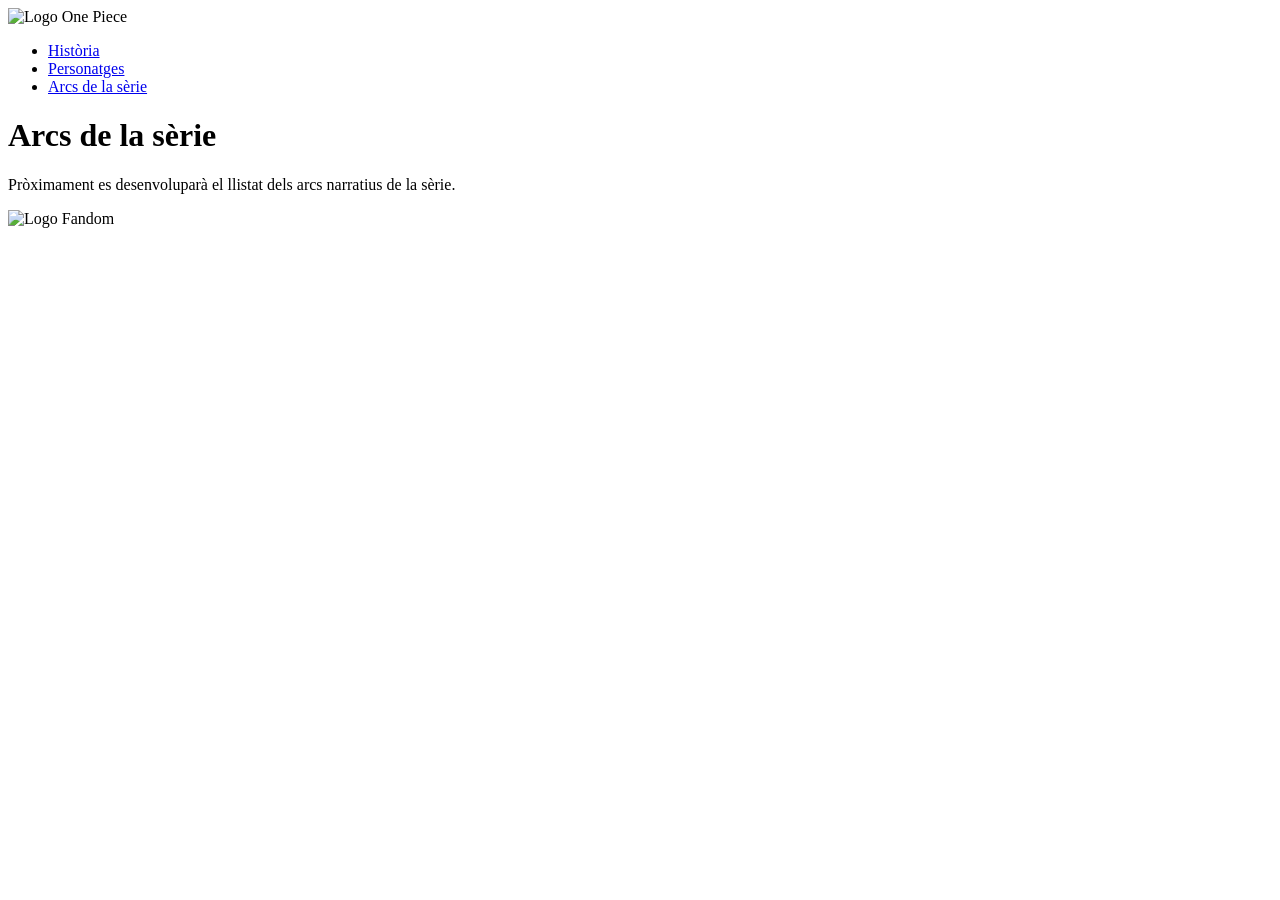
==== serie-llistat-arcs.html @ 221294d3 "Add files via upload" ====
<!DOCTYPE html>
<html lang="ca">
<head>
    <meta charset="UTF-8">
    <meta name="viewport" content="width=device-width, initial-scale=1.0">
    <meta name="description" content="Llistat d'arcs narratius de la sèrie One Piece.">
    <meta name="author" content="Nom de l'Estudiant">
    <title>Arcs de la Sèrie - Wiki One Piece</title>
    <link rel="stylesheet" href="css/estils.css">
</head>
<body>
    <header class="capcalera-principal">
        <div class="logo-container">
            <img src="img/Site-logo_catala.webp" alt="Logo One Piece" class="logo-capcalera">
        </div>
        <nav class="menu-navegacio">
            <ul>
                <li><a href="serie-historia.html">Història</a></li>
                <li><a href="serie-personatges.html">Personatges</a></li>
                <li><a href="serie-llistat-arcs.html" class="actiu">Arcs de la sèrie</a></li>
            </ul>
        </nav>
    </header>

    <main class="contenidor-article">
        <h1>Arcs de la sèrie</h1>
        <p>Pròximament es desenvoluparà el llistat dels arcs narratius de la sèrie.</p>
    </main>

    <footer class="peu-pagina">
        <div class="contenidor-peu">
            <img src="img/fandom20-footer-logo.webp" alt="Logo Fandom" class="logo-fandom">
        </div>
    </footer>
</body>
</html>
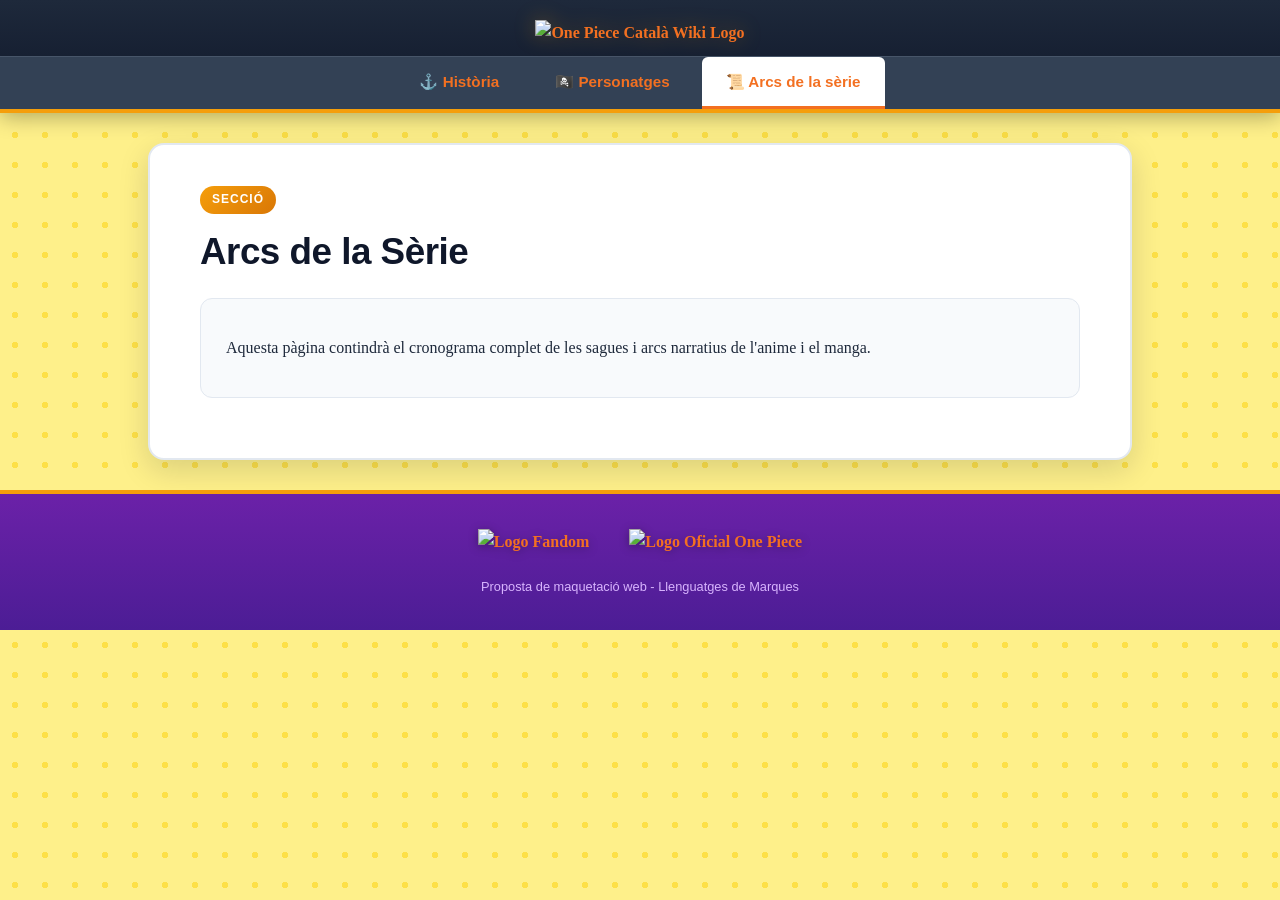
==== commit 35729b11: "Update serie-llistat-arcs.html" ====
--- a/serie-llistat-arcs.html
+++ b/serie-llistat-arcs.html
@@ -3,34 +3,51 @@
 <head>
     <meta charset="UTF-8">
     <meta name="viewport" content="width=device-width, initial-scale=1.0">
-    <meta name="description" content="Llistat d'arcs narratius de la sèrie One Piece.">
-    <meta name="author" content="Nom de l'Estudiant">
-    <title>Arcs de la Sèrie - Wiki One Piece</title>
-    <link rel="stylesheet" href="css/estils.css">
+    <meta name="description" content="Arcs narratius de la sèrie One Piece.">
+    <meta name="author" content="Miquel Carbó">
+    <title>Arcs de la sèrie | One Piece Català Wiki</title>
+    <link rel="stylesheet" href="estils.css">
 </head>
 <body>
+
     <header class="capcalera-principal">
-        <div class="logo-container">
-            <img src="img/Site-logo_catala.webp" alt="Logo One Piece" class="logo-capcalera">
+        <div class="logo-box">
+            <a href="serie-historia.html">
+                <img src="Site-logo_catala.webp" alt="One Piece Català Wiki Logo" class="logo-wiki">
+            </a>
         </div>
+        
         <nav class="menu-navegacio">
             <ul>
-                <li><a href="serie-historia.html">Història</a></li>
-                <li><a href="serie-personatges.html">Personatges</a></li>
-                <li><a href="serie-llistat-arcs.html" class="actiu">Arcs de la sèrie</a></li>
+                <li><a href="serie-historia.html">⚓ Història</a></li>
+                <li><a href="serie-personatges.html">🏴‍☠️ Personatges</a></li>
+                <li><a href="serie-llistat-arcs.html" class="actiu">📜 Arcs de la sèrie</a></li>
             </ul>
         </nav>
     </header>
 
-    <main class="contenidor-article">
-        <h1>Arcs de la sèrie</h1>
-        <p>Pròximament es desenvoluparà el llistat dels arcs narratius de la sèrie.</p>
+    <main class="contenidor-principal">
+        <header class="capcalera-article">
+            <span class="badge-tag">Secció</span>
+            <h1 class="titol-principal">Arcs de la Sèrie</h1>
+        </header>
+
+        <section class="seccio-card">
+            <p>Aquesta pàgina contindrà el cronograma complet de les sagues i arcs narratius de l'anime i el manga.</p>
+        </section>
     </main>
 
-    <footer class="peu-pagina">
-        <div class="contenidor-peu">
-            <img src="img/fandom20-footer-logo.webp" alt="Logo Fandom" class="logo-fandom">
+    <footer class="peu-fandom">
+        <div class="contenidor-logos-peu">
+            <a href="https://fandom.com" target="_blank" rel="noopener">
+                <img src="fandom20-footer-logo.webp" alt="Logo Fandom" class="logo-fandom">
+            </a>
+            <a href="https://one-piece.com/index.html" target="_blank" rel="noopener">
+                <img src="logo_onepiece.png" alt="Logo Oficial One Piece" class="logo-op-official">
+            </a>
         </div>
+        <p class="copyright-peu">Proposta de maquetació web - Llenguatges de Marques</p>
     </footer>
+
 </body>
 </html>
--- a/estils.css
+++ b/estils.css
@@ -0,0 +1,282 @@
+/* ===================================================
+   FULL D'ESTILS ONE PIECE - VIBRANT I MODERN
+   =================================================== */
+
+:root {
+    --color-fons-principal: #fef08a;
+    --color-blau-ocea: #0f172a;
+    --color-blau-mar: #0284c7;
+    --color-taronja-luffy: #f37021;
+    --color-text-base: #1e293b;
+    --color-lila-fandom: #581c87;
+    --color-or-detall: #f59e0b;
+}
+
+body {
+    background-color: var(--color-fons-principal);
+    background-image: radial-gradient(#fde047 15%, transparent 16%);
+    background-size: 30px 30px;
+    font-family: Georgia, "Times New Roman", serif;
+    color: var(--color-text-base);
+    margin: 0;
+    padding: 0;
+    line-height: 1.65;
+}
+
+a {
+    color: var(--color-taronja-luffy);
+    text-decoration: none;
+    font-weight: 600;
+    transition: all 0.25s ease;
+}
+
+a:hover {
+    color: var(--color-text-base);
+    border-bottom: 2px solid var(--color-text-base);
+}
+
+.capcalera-principal {
+    background: linear-gradient(180deg, #1e293b 0%, #0f172a 100%);
+    border-bottom: 4px solid var(--color-or-detall);
+    text-align: center;
+    padding-top: 20px;
+    box-shadow: 0 4px 20px rgba(0, 0, 0, 0.3);
+}
+
+.logo-wiki {
+    max-width: 310px;
+    height: auto;
+    filter: drop-shadow(0 0 10px rgba(245, 158, 11, 0.3));
+    transition: transform 0.3s ease;
+}
+
+.logo-wiki:hover {
+    transform: scale(1.03);
+}
+
+.menu-navegacio {
+    background-color: #334155;
+    border-top: 1px solid #475569;
+    margin-top: 10px;
+}
+
+.menu-navegacio ul {
+    list-style: none;
+    margin: 0;
+    padding: 0;
+    display: flex;
+    justify-content: center;
+    flex-wrap: wrap;
+}
+
+.menu-navegacio li {
+    margin: 0 4px;
+}
+
+.menu-navegacio a {
+    display: block;
+    padding: 12px 24px;
+    color: var(--color-taronja-luffy);
+    font-family: Arial, Helvetica, sans-serif;
+    font-size: 0.95em;
+    font-weight: bold;
+    border-radius: 6px 6px 0 0;
+}
+
+.menu-navegacio a.actiu {
+    background-color: #ffffff;
+    color: var(--color-taronja-luffy);
+    border-bottom: 3px solid var(--color-taronja-luffy);
+}
+
+.menu-navegacio a:hover {
+    background-color: #ffffff;
+    color: var(--color-text-base);
+    border-bottom: 3px solid var(--color-text-base);
+}
+
+.contenidor-principal {
+    max-width: 880px;
+    margin: 30px auto;
+    background-color: #ffffff;
+    padding: 40px 50px;
+    border-radius: 16px;
+    box-shadow: 0 10px 30px rgba(15, 23, 42, 0.15);
+    border: 2px solid #e2e8f0;
+}
+
+.badge-tag {
+    display: inline-block;
+    background: linear-gradient(135deg, #f59e0b, #d97706);
+    color: #ffffff;
+    font-family: Arial, sans-serif;
+    font-size: 0.75em;
+    font-weight: bold;
+    text-transform: uppercase;
+    padding: 4px 12px;
+    border-radius: 20px;
+    letter-spacing: 1px;
+    margin-bottom: 8px;
+}
+
+.titol-principal {
+    font-family: Arial, Helvetica, sans-serif;
+    font-size: 2.3em;
+    color: var(--color-blau-ocea);
+    margin: 0 0 15px 0;
+    letter-spacing: -0.5px;
+}
+
+h2 {
+    font-family: Arial, Helvetica, sans-serif;
+    font-size: 1.45em;
+    color: var(--color-blau-ocea);
+    margin-top: 25px;
+    margin-bottom: 12px;
+    padding-bottom: 6px;
+    border-bottom: 2px solid #cbd5e1;
+}
+
+.text-destacat {
+    font-size: 1.08em;
+    background-color: #f8fafc;
+    border-left: 4px solid var(--color-taronja-luffy);
+    padding: 12px 18px;
+    border-radius: 0 8px 8px 0;
+}
+
+.meta-info {
+    display: flex;
+    justify-content: space-between;
+    align-items: center;
+    font-family: Arial, sans-serif;
+    font-size: 0.88em;
+    color: #64748b;
+    margin-top: 20px;
+}
+
+.icones-xarxes img {
+    width: 22px;
+    height: 22px;
+    margin-left: 8px;
+    vertical-align: middle;
+    transition: transform 0.2s ease;
+}
+
+.icones-xarxes img:hover {
+    transform: translateY(-3px);
+}
+
+.linia-separadora {
+    border: 0;
+    height: 1px;
+    background: linear-gradient(90deg, #cbd5e1, transparent);
+    margin: 15px 0 25px 0;
+}
+
+.caixa-imatge {
+    margin: 25px 0;
+    text-align: center;
+}
+
+.img-article {
+    max-width: 100%;
+    height: auto;
+    border-radius: 12px;
+    box-shadow: 0 8px 20px rgba(0, 0, 0, 0.12);
+    border: 3px solid #f1f5f9;
+}
+
+.imatge-caption {
+    font-size: 0.85em;
+    color: #64748b;
+    margin-top: 8px;
+    font-style: italic;
+}
+
+.contenidor-tweet {
+    display: flex;
+    justify-content: center;
+    margin: 30px 0;
+}
+
+.seccio-card {
+    background-color: #f8fafc;
+    border: 1px solid #e2e8f0;
+    border-radius: 12px;
+    padding: 20px 25px;
+    margin-bottom: 20px;
+    transition: box-shadow 0.3s ease;
+}
+
+.seccio-card:hover {
+    box-shadow: 0 6px 18px rgba(0, 0, 0, 0.06);
+}
+
+.caixa-curiositats {
+    background: #fffbebf5;
+    border: 1px solid #fde68a;
+}
+
+.llista-pirata {
+    list-style: none;
+    padding-left: 0;
+}
+
+.llista-pirata li {
+    position: relative;
+    padding-left: 28px;
+    margin-bottom: 12px;
+}
+
+.llista-pirata li::before {
+    content: "☠️";
+    position: absolute;
+    left: 0;
+    top: 2px;
+    font-size: 0.9em;
+}
+
+.bloc-enllacos-inferiors {
+    margin-top: 35px;
+    padding-top: 15px;
+    border-top: 1px solid #e2e8f0;
+    font-family: Arial, sans-serif;
+}
+
+.bloc-enllacos-inferiors p {
+    margin: 8px 0;
+}
+
+.peu-fandom {
+    background: linear-gradient(180deg, #6b21a8 0%, #4c1d95 100%);
+    border-top: 4px solid var(--color-or-detall);
+    padding: 35px 0 20px 0;
+    text-align: center;
+    color: #f3e8ff;
+}
+
+.contenidor-logos-peu {
+    display: flex;
+    justify-content: center;
+    align-items: center;
+    gap: 40px;
+    flex-wrap: wrap;
+}
+
+.logo-fandom {
+    height: 48px;
+    filter: drop-shadow(0 2px 5px rgba(0,0,0,0.3));
+}
+
+.logo-op-official {
+    height: 55px;
+    filter: drop-shadow(0 2px 5px rgba(0,0,0,0.3));
+}
+
+.copyright-peu {
+    font-family: Arial, sans-serif;
+    font-size: 0.8em;
+    color: #d8b4fe;
+    margin-top: 20px;
+}
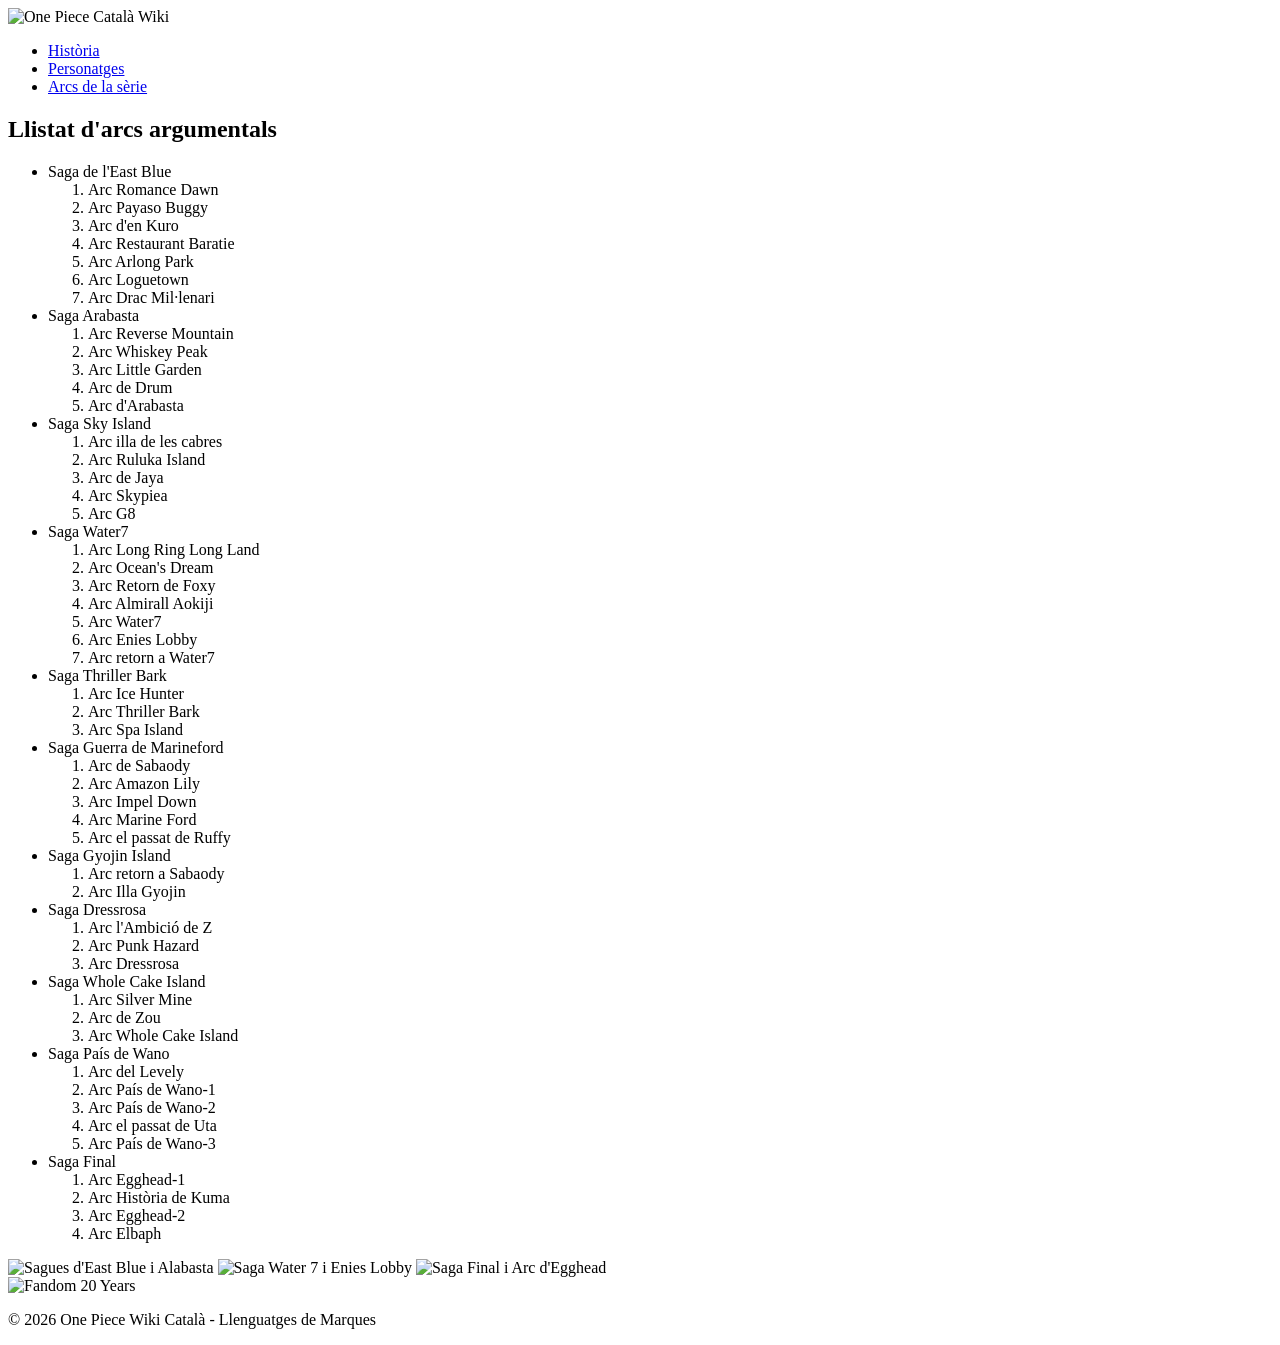
==== commit 2a7d520b: "Update serie-llistat-arcs.html" ====
--- a/serie-llistat-arcs.html
+++ b/serie-llistat-arcs.html
@@ -3,50 +3,153 @@
 <head>
     <meta charset="UTF-8">
     <meta name="viewport" content="width=device-width, initial-scale=1.0">
-    <meta name="description" content="Arcs narratius de la sèrie One Piece.">
-    <meta name="author" content="Miquel Carbó">
-    <title>Arcs de la sèrie | One Piece Català Wiki</title>
-    <link rel="stylesheet" href="estils.css">
+    <meta name="description" content="Llistat complet de sagues i arcs argumentals de One Piece">
+    <meta name="author" content="Nom i Cognoms">
+    <meta name="keywords" content="One Piece, Arcs, Sagues, East Blue, Arabasta, Wano, Water 7">
+    <title>One Piece - Arcs de la sèrie</title>
+    <link rel="stylesheet" href="css/estils.css">
 </head>
 <body>
 
-    <header class="capcalera-principal">
-        <div class="logo-box">
-            <a href="serie-historia.html">
-                <img src="Site-logo_catala.webp" alt="One Piece Català Wiki Logo" class="logo-wiki">
-            </a>
+    <header>
+        <div class="capcalera-logo">
+            <img src="img/Site-logo_catala.webp" alt="One Piece Català Wiki" class="logo-principal">
         </div>
-        
-        <nav class="menu-navegacio">
-            <ul>
-                <li><a href="serie-historia.html">⚓ Història</a></li>
-                <li><a href="serie-personatges.html">🏴‍☠️ Personatges</a></li>
-                <li><a href="serie-llistat-arcs.html" class="actiu">📜 Arcs de la sèrie</a></li>
+        <nav>
+            <ul class="menu-navegacio">
+                <li><a href="serie-historia.html">Història</a></li>
+                <li><a href="serie-personatges.html">Personatges</a></li>
+                <li><a href="serie-llistat-arcs.html" class="actiu">Arcs de la sèrie</a></li>
             </ul>
         </nav>
     </header>
 
-    <main class="contenidor-principal">
-        <header class="capcalera-article">
-            <span class="badge-tag">Secció</span>
-            <h1 class="titol-principal">Arcs de la Sèrie</h1>
-        </header>
+    <main class="contenidor-flex">
+        <!-- Columna 1: Llistat d'arcs anidats -->
+        <section class="columna-llista">
+            <h2>Llistat d'arcs argumentals</h2>
+            
+            <ul class="llista-sagues-principal">
+                <li>
+                    <span class="titol-saga">Saga de l'East Blue</span>
+                    <ol class="llista-arcs-anidada">
+                        <li>Arc Romance Dawn</li>
+                        <li>Arc Payaso Buggy</li>
+                        <li>Arc d'en Kuro</li>
+                        <li>Arc Restaurant Baratie</li>
+                        <li>Arc Arlong Park</li>
+                        <li>Arc Loguetown</li>
+                        <li>Arc Drac Mil·lenari</li>
+                    </ol>
+                </li>
+                <li>
+                    <span class="titol-saga">Saga Arabasta</span>
+                    <ol class="llista-arcs-anidada">
+                        <li>Arc Reverse Mountain</li>
+                        <li>Arc Whiskey Peak</li>
+                        <li>Arc Little Garden</li>
+                        <li>Arc de Drum</li>
+                        <li>Arc d'Arabasta</li>
+                    </ol>
+                </li>
+                <li>
+                    <span class="titol-saga">Saga Sky Island</span>
+                    <ol class="llista-arcs-anidada">
+                        <li>Arc illa de les cabres</li>
+                        <li>Arc Ruluka Island</li>
+                        <li>Arc de Jaya</li>
+                        <li>Arc Skypiea</li>
+                        <li>Arc G8</li>
+                    </ol>
+                </li>
+                <li>
+                    <span class="titol-saga">Saga Water7</span>
+                    <ol class="llista-arcs-anidada">
+                        <li>Arc Long Ring Long Land</li>
+                        <li>Arc Ocean's Dream</li>
+                        <li>Arc Retorn de Foxy</li>
+                        <li>Arc Almirall Aokiji</li>
+                        <li>Arc Water7</li>
+                        <li>Arc Enies Lobby</li>
+                        <li>Arc retorn a Water7</li>
+                    </ol>
+                </li>
+                <li>
+                    <span class="titol-saga">Saga Thriller Bark</span>
+                    <ol class="llista-arcs-anidada">
+                        <li>Arc Ice Hunter</li>
+                        <li>Arc Thriller Bark</li>
+                        <li>Arc Spa Island</li>
+                    </ol>
+                </li>
+                <li>
+                    <span class="titol-saga">Saga Guerra de Marineford</span>
+                    <ol class="llista-arcs-anidada">
+                        <li>Arc de Sabaody</li>
+                        <li>Arc Amazon Lily</li>
+                        <li>Arc Impel Down</li>
+                        <li>Arc Marine Ford</li>
+                        <li>Arc el passat de Ruffy</li>
+                    </ol>
+                </li>
+                <li>
+                    <span class="titol-saga">Saga Gyojin Island</span>
+                    <ol class="llista-arcs-anidada">
+                        <li>Arc retorn a Sabaody</li>
+                        <li>Arc Illa Gyojin</li>
+                    </ol>
+                </li>
+                <li>
+                    <span class="titol-saga">Saga Dressrosa</span>
+                    <ol class="llista-arcs-anidada">
+                        <li>Arc l'Ambició de Z</li>
+                        <li>Arc Punk Hazard</li>
+                        <li>Arc Dressrosa</li>
+                    </ol>
+                </li>
+                <li>
+                    <span class="titol-saga">Saga Whole Cake Island</span>
+                    <ol class="llista-arcs-anidada">
+                        <li>Arc Silver Mine</li>
+                        <li>Arc de Zou</li>
+                        <li>Arc Whole Cake Island</li>
+                    </ol>
+                </li>
+                <li>
+                    <span class="titol-saga">Saga País de Wano</span>
+                    <ol class="llista-arcs-anidada">
+                        <li>Arc del Levely</li>
+                        <li>Arc País de Wano-1</li>
+                        <li>Arc País de Wano-2</li>
+                        <li>Arc el passat de Uta</li>
+                        <li>Arc País de Wano-3</li>
+                    </ol>
+                </li>
+                <li>
+                    <span class="titol-saga">Saga Final</span>
+                    <ol class="llista-arcs-anidada">
+                        <li>Arc Egghead-1</li>
+                        <li>Arc Història de Kuma</li>
+                        <li>Arc Egghead-2</li>
+                        <li>Arc Elbaph</li>
+                    </ol>
+                </li>
+            </ul>
+        </section>
 
-        <section class="seccio-card">
-            <p>Aquesta pàgina contindrà el cronograma complet de les sagues i arcs narratius de l'anime i el manga.</p>
+        <!-- Columna 2: Imatges promocionals de 650x800px -->
+        <section class="columna-imatges">
+            <img src="img/imatge-llista_arcs-serie.jpg" alt="Sagues d'East Blue i Alabasta" class="img-arc-galeria">
+            <img src="img/imatge-historia.jpg" alt="Saga Water 7 i Enies Lobby" class="img-arc-galeria">
+            <img src="img/imatge-personatges.jpg" alt="Saga Final i Arc d'Egghead" class="img-arc-galeria">
         </section>
     </main>
 
-    <footer class="peu-fandom">
-        <div class="contenidor-logos-peu">
-            <a href="https://fandom.com" target="_blank" rel="noopener">
-                <img src="fandom20-footer-logo.webp" alt="Logo Fandom" class="logo-fandom">
-            </a>
-            <a href="https://one-piece.com/index.html" target="_blank" rel="noopener">
-                <img src="logo_onepiece.png" alt="Logo Oficial One Piece" class="logo-op-official">
-            </a>
+    <footer>
+        <div class="footer-contingut">
+            <img src="img/fandom20-footer-logo.webp" alt="Fandom 20 Years" class="footer-logo">
+            <p>&copy; 2026 One Piece Wiki Català - Llenguatges de Marques</p>
         </div>
-        <p class="copyright-peu">Proposta de maquetació web - Llenguatges de Marques</p>
     </footer>
 
 </body>
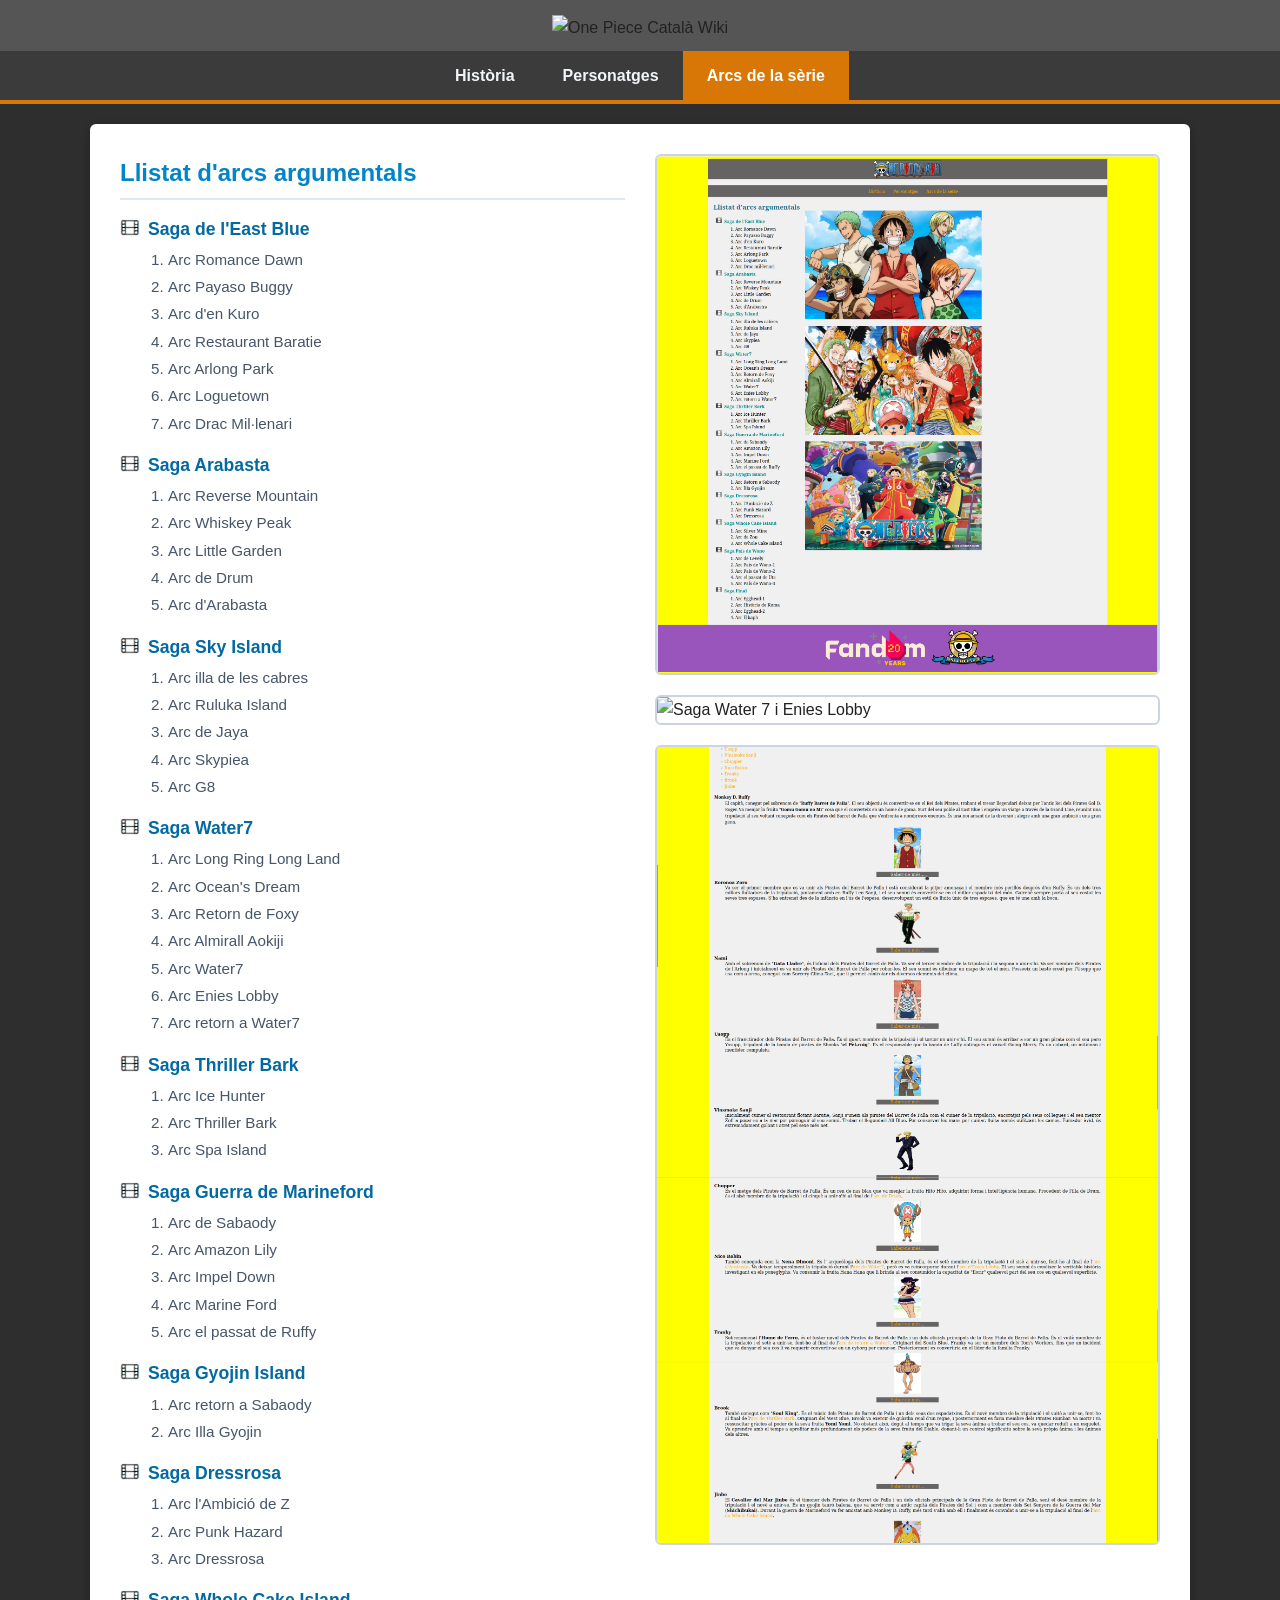
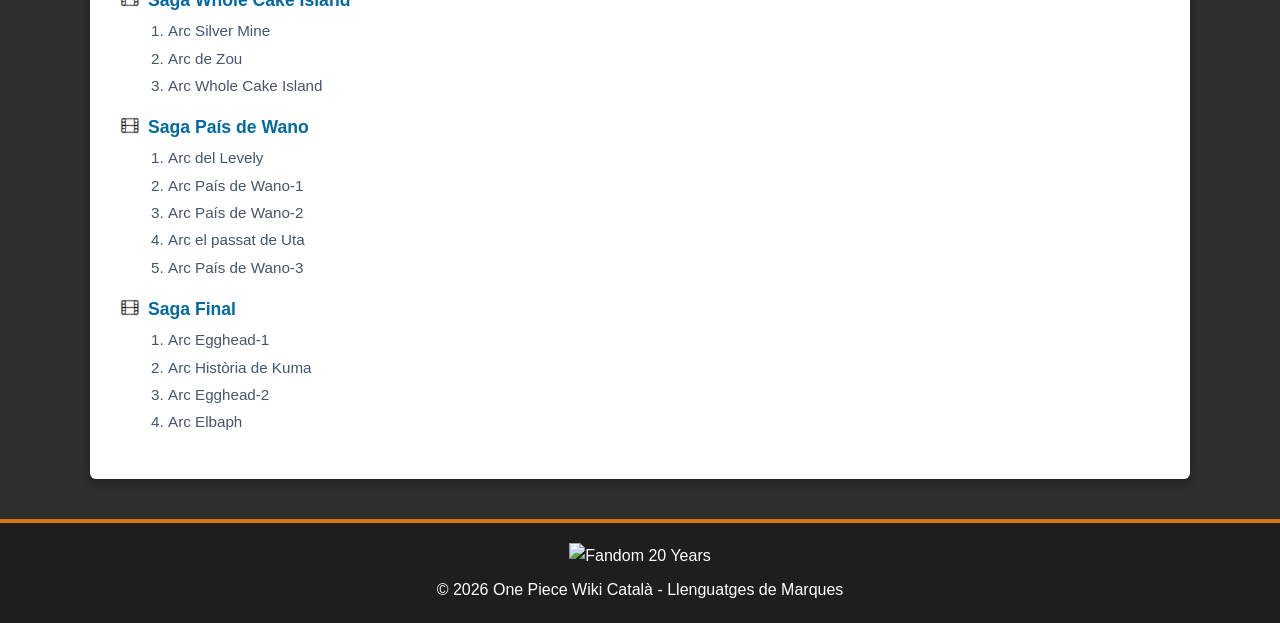
==== commit 1f361a3a: "Update serie-llistat-arcs.html" ====
--- a/serie-llistat-arcs.html
+++ b/serie-llistat-arcs.html
@@ -7,13 +7,13 @@
     <meta name="author" content="Nom i Cognoms">
     <meta name="keywords" content="One Piece, Arcs, Sagues, East Blue, Arabasta, Wano, Water 7">
     <title>One Piece - Arcs de la sèrie</title>
-    <link rel="stylesheet" href="css/estils.css">
+    <link rel="stylesheet" href="estils.css">
 </head>
 <body>
 
     <header>
         <div class="capcalera-logo">
-            <img src="img/Site-logo_catala.webp" alt="One Piece Català Wiki" class="logo-principal">
+            <img src="Site-logo_catala.webp" alt="One Piece Català Wiki" class="logo-principal">
         </div>
         <nav>
             <ul class="menu-navegacio">
@@ -25,7 +25,6 @@
     </header>
 
     <main class="contenidor-flex">
-        <!-- Columna 1: Llistat d'arcs anidats -->
         <section class="columna-llista">
             <h2>Llistat d'arcs argumentals</h2>
             
@@ -137,17 +136,16 @@
             </ul>
         </section>
 
-        <!-- Columna 2: Imatges promocionals de 650x800px -->
         <section class="columna-imatges">
-            <img src="img/imatge-llista_arcs-serie.jpg" alt="Sagues d'East Blue i Alabasta" class="img-arc-galeria">
-            <img src="img/imatge-historia.jpg" alt="Saga Water 7 i Enies Lobby" class="img-arc-galeria">
-            <img src="img/imatge-personatges.jpg" alt="Saga Final i Arc d'Egghead" class="img-arc-galeria">
+            <img src="imatge-llista_arcs-serie.jpg" alt="Sagues d'East Blue i Alabasta" class="img-arc-galeria">
+            <img src="imatge-historia.jpg" alt="Saga Water 7 i Enies Lobby" class="img-arc-galeria">
+            <img src="imatge-personatges.jpg" alt="Saga Final i Arc d'Egghead" class="img-arc-galeria">
         </section>
     </main>
 
     <footer>
         <div class="footer-contingut">
-            <img src="img/fandom20-footer-logo.webp" alt="Fandom 20 Years" class="footer-logo">
+            <img src="fandom20-footer-logo.webp" alt="Fandom 20 Years" class="footer-logo">
             <p>&copy; 2026 One Piece Wiki Català - Llenguatges de Marques</p>
         </div>
     </footer>
--- a/estils.css
+++ b/estils.css
@@ -0,0 +1,287 @@
+/* ==========================================================================
+   1. Reset i Estils Generals (Box Model)
+   ========================================================================== */
+* {
+    box-sizing: border-box;
+    margin: 0;
+    padding: 0;
+}
+
+body {
+    font-family: Arial, Helvetica, sans-serif;
+    line-height: 1.6;
+    background-color: #2e2e2e; /* Fons gris fosc estil Wiki */
+    color: #222222;
+    padding: 0;
+    margin: 0;
+}
+
+/* Contenidors principals centrats */
+.contenidor-principal,
+.contenidor-flex,
+.contenidor-personatges {
+    max-width: 1100px;
+    margin: 20px auto;
+    background-color: #ffffff;
+    padding: 30px;
+    border-radius: 6px;
+    box-shadow: 0 4px 10px rgba(0, 0, 0, 0.3);
+}
+
+/* ==========================================================================
+   2. Capçalera i Menú de Navegació Horitzontal
+   ========================================================================== */
+header {
+    background-color: #555555;
+    text-align: center;
+    padding-top: 15px;
+    border-bottom: 4px solid #d97706;
+}
+
+.logo-principal {
+    max-height: 70px;
+    margin-bottom: 10px;
+}
+
+/* Menú de navegació horitzontal amb llista no ordenada */
+nav {
+    background-color: #3b3b3b;
+}
+
+.menu-navegacio {
+    list-style: none;
+    display: flex;
+    justify-content: center;
+    align-items: center;
+    gap: 0;
+}
+
+.menu-navegacio li a {
+    display: block;
+    color: #f1f5f9;
+    text-decoration: none;
+    font-weight: bold;
+    padding: 12px 24px;
+    transition: background-color 0.3s ease, color 0.3s ease;
+}
+
+.menu-navegacio li a:hover,
+.menu-navegacio li a.actiu {
+    background-color: #d97706; /* Color taronja d'accent */
+    color: #ffffff;
+}
+
+/* ==========================================================================
+   3. Exercici 1: Disseny Flexbox i Llista d'Arcs (serie-llistat-arcs.html)
+   ========================================================================== */
+.contenidor-flex {
+    display: flex;
+    gap: 30px;
+}
+
+.columna-llista {
+    flex: 1;
+}
+
+.columna-imatges {
+    flex: 1;
+    display: flex;
+    flex-direction: column;
+    gap: 20px;
+    align-items: center;
+}
+
+.columna-llista h2 {
+    color: #0284c7;
+    margin-bottom: 15px;
+    border-bottom: 2px solid #e2e8f0;
+    padding-bottom: 5px;
+}
+
+.titol-saga {
+    font-weight: bold;
+    color: #0369a1;
+    font-size: 1.1rem;
+    display: block;
+    margin-top: 10px;
+}
+
+/* Llista no ordenada principal de sagues amb la icona de cinema */
+.llista-sagues-principal {
+    list-style: none;
+    padding-left: 0;
+}
+
+.llista-sagues-principal > li {
+    margin-bottom: 15px;
+    position: relative;
+    padding-left: 28px;
+}
+
+.llista-sagues-principal > li::before {
+    content: "";
+    position: absolute;
+    left: 0;
+    top: 4px;
+    width: 20px;
+    height: 20px;
+    background-image: url('../img/icono-cine.png');
+    background-size: contain;
+    background-repeat: no-repeat;
+}
+
+/* Llista anidada numerada d'arcs */
+.llista-arcs-anidada {
+    margin-left: 20px;
+    margin-top: 5px;
+    color: #475569;
+}
+
+.llista-arcs-anidada li {
+    margin-bottom: 3px;
+    font-size: 0.95rem;
+}
+
+/* Mida de les imatges de la galeria d'arcs (650x800px) */
+.img-arc-galeria {
+    width: 100%;
+    max-width: 650px;
+    height: auto;
+    max-height: 800px;
+    object-fit: cover;
+    border-radius: 6px;
+    border: 2px solid #cbd5e1;
+}
+
+/* ==========================================================================
+   4. Exercici 2: Personatges, Índex Circle i Imatges 100x150px
+   ========================================================================== */
+.contenidor-personatges h2 {
+    color: #0284c7;
+    margin-bottom: 15px;
+}
+
+/* Índex de personatges amb pics de cercles buits (circle) */
+.index-personatges-cercles {
+    list-style-type: circle;
+    margin-left: 30px;
+    margin-bottom: 30px;
+    background-color: #f8fafc;
+    padding: 15px 30px;
+    border-radius: 6px;
+    border: 1px solid #e2e8f0;
+}
+
+.index-personatges-cercles li a {
+    color: #2563eb;
+    text-decoration: none;
+    font-weight: bold;
+}
+
+.index-personatges-cercles li a:hover {
+    color: #d97706;
+    text-decoration: underline;
+}
+
+/* Llista de Definició dels Personatges */
+.llista-definicions-personatges dt {
+    font-size: 1.3rem;
+    font-weight: bold;
+    color: #1e3a8a;
+    margin-top: 25px;
+    padding-top: 10px;
+    border-top: 2px solid #e2e8f0;
+}
+
+.fitxa-personatge {
+    display: flex;
+    gap: 20px;
+    margin-top: 12px;
+    align-items: flex-start;
+}
+
+/* Mida fixa i obligatòria de les imatges de personatges: 100px x 150px */
+.img-fitxa-100x150 {
+    width: 100px !important;
+    height: 150px !important;
+    object-fit: cover;
+    border-radius: 4px;
+    border: 1px solid #94a3b8;
+    flex-shrink: 0;
+}
+
+.detalls-personatge {
+    flex: 1;
+}
+
+/* Enllaços "Saber-ne més..." amb canvi de color al passar el ratolí (:hover) */
+.link-saber-mes {
+    display: inline-block;
+    margin-top: 8px;
+    color: #d97706;
+    font-weight: bold;
+    text-decoration: none;
+    transition: color 0.3s ease, text-decoration 0.3s ease;
+}
+
+.link-saber-mes:hover {
+    color: #dc2626; /* Canvi de color al passar el ratolí */
+    text-decoration: underline;
+}
+
+/* ==========================================================================
+   5. Exercici 3: Enllaços d'Ancla a Història i Detalls Finals
+   ========================================================================== */
+.link-ancla {
+    color: #2563eb;
+    font-weight: bold;
+    text-decoration: none;
+}
+
+.link-ancla:hover {
+    color: #d97706;
+    text-decoration: underline;
+}
+
+.meta-info {
+    color: #64748b;
+    font-size: 0.85rem;
+    margin-bottom: 15px;
+}
+
+.bloc-imatge-destacada {
+    text-align: center;
+    margin: 20px 0;
+}
+
+.img-destacada {
+    max-width: 100%;
+    height: auto;
+    border-radius: 6px;
+}
+
+.llista-curiositats {
+    margin-left: 25px;
+    margin-top: 10px;
+}
+
+.llista-curiositats li {
+    margin-bottom: 8px;
+}
+
+/* ==========================================================================
+   6. Peu de Pàgina Unificat
+   ========================================================================== */
+footer {
+    background-color: #1e1e1e;
+    color: #ffffff;
+    text-align: center;
+    padding: 20px;
+    margin-top: 40px;
+    border-top: 4px solid #d97706;
+}
+
+.footer-logo {
+    max-height: 40px;
+    margin-bottom: 8px;
+}
